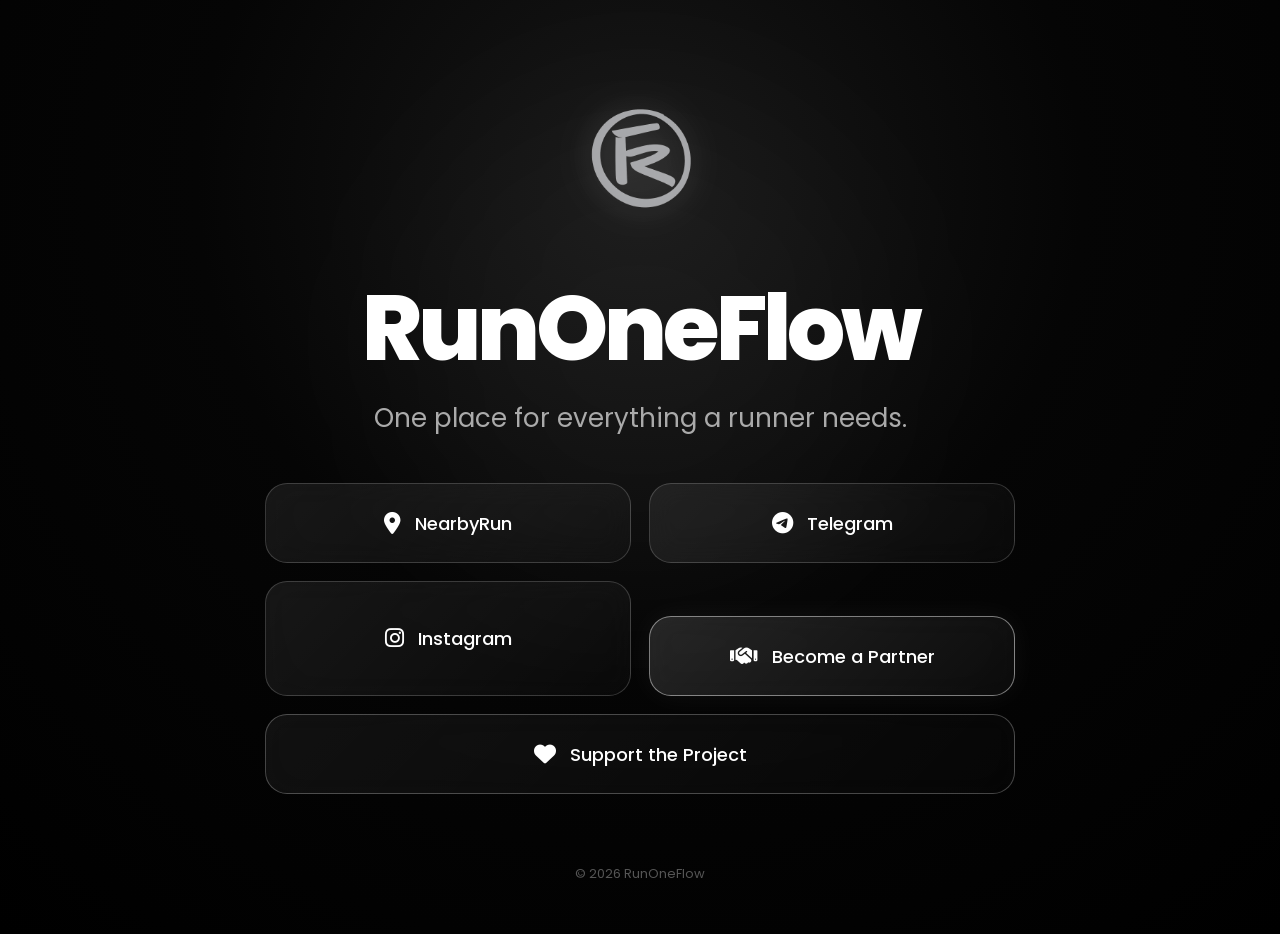
==== index.html @ bae45780 "Update index.html premium home" ====
<!DOCTYPE html>
<html lang="en">

<head>
<meta charset="UTF-8">

<meta name="viewport"
content="width=device-width, initial-scale=1.0">

<title>RunOneFlow</title>

<link rel="preconnect"
href="https://fonts.googleapis.com">

<link rel="preconnect"
href="https://fonts.gstatic.com"
crossorigin>

<link href="https://fonts.googleapis.com/css2?family=Poppins:wght@300;400;500;600;700;800&display=swap"
rel="stylesheet">

<link rel="stylesheet"
href="https://cdnjs.cloudflare.com/ajax/libs/font-awesome/6.5.2/css/all.min.css">

<style>

* {
    margin: 0;
    padding: 0;
    box-sizing: border-box;
}

body {
    min-height: 100vh;
    background:
        radial-gradient(circle at 50% 20%, #171717 0%, #050505 45%, #000 100%);
    color: white;
    font-family: 'Poppins', sans-serif;
    overflow-x: hidden;
}

/* Background glow */

body::before {
    content: "";
    position: fixed;
    width: 500px;
    height: 500px;
    background: rgba(255,255,255,0.035);
    filter: blur(100px);
    border-radius: 50%;
    top: 10%;
    left: 50%;
    transform: translateX(-50%);
    pointer-events: none;
}

/* Main */

.hero {
    min-height: 100vh;
    max-width: 1000px;
    margin: auto;
    padding: 70px 20px 50px;
    text-align: center;
    position: relative;
}

/* Logo */

.logo {
    width: 180px;
    max-width: 45vw;
    margin-bottom: 25px;

    opacity: 0;
    animation: logoAppear 1.2s ease forwards;

    filter:
        drop-shadow(0 0 15px rgba(255,255,255,0.15))
        drop-shadow(0 0 40px rgba(255,255,255,0.08));
}

@keyframes logoAppear {

    0% {
        opacity: 0;
        transform: scale(.7);
    }

    100% {
        opacity: 1;
        transform: scale(1);
    }
}

/* Brand */

h1 {
    font-size: clamp(48px, 9vw, 92px);
    font-weight: 800;
    letter-spacing: -4px;
    line-height: 1;

    animation: titleAppear 1s ease .3s both;
}

@keyframes titleAppear {

    from {
        opacity: 0;
        transform: translateY(25px);
    }

    to {
        opacity: 1;
        transform: translateY(0);
    }
}

/* Subtitle */

.subtitle {
    margin: 25px auto 45px;
    max-width: 650px;

    font-size: clamp(18px, 3vw, 26px);
    line-height: 1.5;

    color: #aaa;

    animation: fadeUp 1s ease .6s both;
}

@keyframes fadeUp {

    from {
        opacity: 0;
        transform: translateY(20px);
    }

    to {
        opacity: 1;
        transform: translateY(0);
    }
}

/* Navigation */

.links {
    display: grid;
    grid-template-columns: repeat(2, 1fr);
    gap: 18px;

    max-width: 750px;
    margin: auto;
}

.card {
    position: relative;

    display: flex;
    align-items: center;
    justify-content: center;
    gap: 14px;

    min-height: 80px;

    border: 1px solid rgba(255,255,255,.18);
    border-radius: 22px;

    background:
        linear-gradient(
            135deg,
            rgba(255,255,255,.08),
            rgba(255,255,255,.025)
        );

    color: white;
    text-decoration: none;

    font-size: 18px;
    font-weight: 500;

    backdrop-filter: blur(15px);

    transition:
        transform .35s ease,
        border-color .35s ease,
        box-shadow .35s ease,
        background .35s ease;

    overflow: hidden;
}

.card::before {
    content: "";

    position: absolute;
    inset: 0;

    background:
        linear-gradient(
            120deg,
            transparent,
            rgba(255,255,255,.12),
            transparent
        );

    transform: translateX(-100%);
    transition: transform .7s ease;
}

.card:hover::before {
    transform: translateX(100%);
}

.card:hover {

    transform: translateY(-6px) scale(1.02);

    border-color: rgba(255,255,255,.55);

    box-shadow:
        0 15px 40px rgba(0,0,0,.5),
        0 0 25px rgba(255,255,255,.08);

    background:
        linear-gradient(
            135deg,
            rgba(255,255,255,.12),
            rgba(255,255,255,.04)
        );
}

.card:active {
    transform: scale(.97);
}

.icon {
    font-size: 22px;
}

/* Partner */

.partner {
    margin-top: 35px;

    border: 1px solid rgba(255,255,255,.45);

    background:
        linear-gradient(
            135deg,
            rgba(255,255,255,.13),
            rgba(255,255,255,.035)
        );

    box-shadow:
        0 0 30px rgba(255,255,255,.05);
}

.partner:hover {

    box-shadow:
        0 0 35px rgba(255,255,255,.15),
        0 15px 50px rgba(0,0,0,.6);
}

/* Donation */

.donate {
    margin-top: 18px;

    border-color: rgba(255,255,255,.25);

    background:
        linear-gradient(
            135deg,
            rgba(255,255,255,.06),
            rgba(255,255,255,.015)
        );
}

.donate:hover {
    border-color: rgba(255,255,255,.6);
}

/* Footer */

.footer {
    margin-top: 70px;

    color: #555;
    font-size: 13px;
}

/* Mobile */

@media (max-width: 650px) {

    .hero {
        padding-top: 50px;
    }

    .logo {
        width: 150px;
    }

    h1 {
        letter-spacing: -2px;
    }

    .links {
        grid-template-columns: 1fr;
    }

    .card {
        min-height: 72px;
        font-size: 17px;
    }
}

/* Entry animation */

.card {
    opacity: 0;
    animation: cardAppear .8s ease forwards;
}

.card:nth-child(1) {
    animation-delay: .8s;
}

.card:nth-child(2) {
    animation-delay: .95s;
}

.card:nth-child(3) {
    animation-delay: 1.1s;
}

.card:nth-child(4) {
    animation-delay: 1.25s;
}

.card:nth-child(5) {
    animation-delay: 1.4s;
}

.card:nth-child(6) {
    animation-delay: 1.55s;
}

@keyframes cardAppear {

    from {
        opacity: 0;
        transform: translateY(25px);
    }

    to {
        opacity: 1;
        transform: translateY(0);
    }
}

</style>

</head>


<body>

<main class="hero">

    <!-- LOGO -->
    <img
        src="logo.PNG"
        alt="RunOneFlow"
        class="logo"
    >

    <!-- BRAND -->
    <h1>RunOneFlow</h1>

    <p class="subtitle">
        One place for everything a runner needs.
    </p>


    <!-- LINKS -->

    <div class="links">

        <a
            href="https://nearbyrun.com"
            target="_blank"
            class="card"
        >
            <span class="icon">
                <i class="fa-solid fa-location-dot"></i>
            </span>

            <span>NearbyRun</span>
        </a>


        <a
            href="https://t.me/+1BHULZ9deIdlNTY6"
            target="_blank"
            class="card"
        >
            <span class="icon">
                <i class="fa-brands fa-telegram"></i>
            </span>

            <span>Telegram</span>
        </a>


        <a
            href="#"
            class="card"
        >
            <span class="icon">
                <i class="fa-brands fa-instagram"></i>
            </span>

            <span>Instagram</span>
        </a>


        <a
            href="#"
            class="card partner"
        >
            <span class="icon">
                <i class="fa-solid fa-handshake"></i>
            </span>

            <span>Become a Partner</span>
        </a>

    </div>


    <!-- SUPPORT -->

    <a
        href="https://send.monobank.ua/jar/A413TS2pY2"
        target="_blank"
        class="card donate"
        style="max-width:750px; margin-left:auto; margin-right:auto;"
    >

        <span class="icon">
            <i class="fa-solid fa-heart"></i>
        </span>

        <span>Support the Project</span>

    </a>


    <div class="footer">

        © 2026 RunOneFlow

    </div>

</main>

</body>

</html>
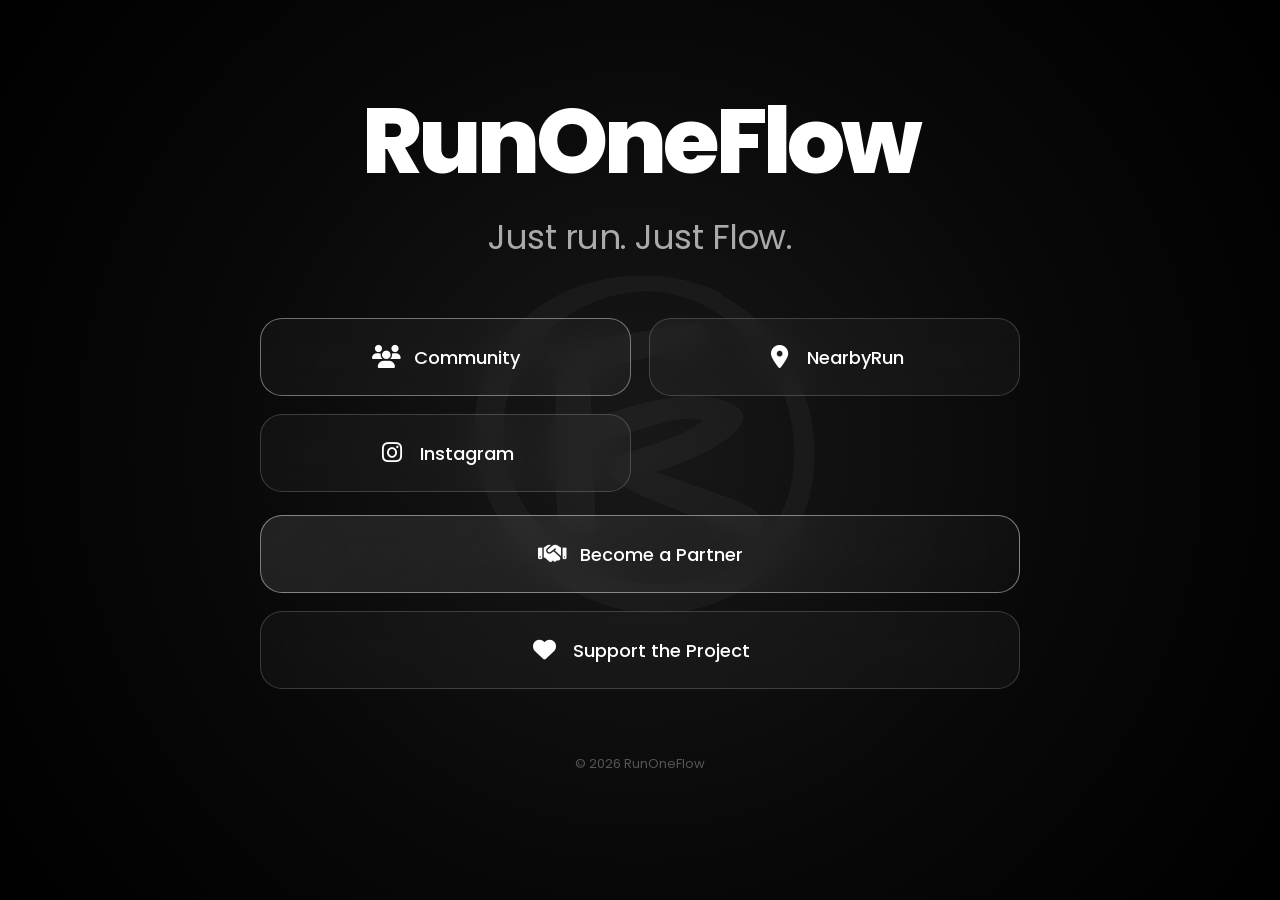
==== commit c6394a7d: "Redesing ROF home index.html" ====
--- a/index.html
+++ b/index.html
@@ -2,6 +2,7 @@
 <html lang="en">
 
 <head>
+
 <meta charset="UTF-8">
 
 <meta name="viewport"
@@ -31,337 +32,409 @@
 }
 
 body {
+
     min-height: 100vh;
+
     background:
-        radial-gradient(circle at 50% 20%, #171717 0%, #050505 45%, #000 100%);
+    radial-gradient(
+        circle at center,
+        #181818 0%,
+        #080808 55%,
+        #000 100%
+    );
+
     color: white;
+
     font-family: 'Poppins', sans-serif;
+
     overflow-x: hidden;
 }
 
-/* Background glow */
-
-body::before {
+
+/* MAIN */
+
+.hero {
+
+    min-height: 100vh;
+
+    max-width: 900px;
+
+    margin: auto;
+
+    padding: 55px 22px 60px;
+
+    text-align: center;
+
+    position: relative;
+
+    overflow: hidden;
+}
+
+
+/* BIG LOGO BEHIND */
+
+.background-logo {
+
+    position: absolute;
+
+    width: 620px;
+
+    max-width: 120vw;
+
+    left: 50%;
+
+    top: 50%;
+
+    transform: translate(-50%, -50%);
+
+    opacity: 0.055;
+
+    filter: blur(.2px);
+
+    pointer-events: none;
+
+    z-index: 0;
+}
+
+
+/* CONTENT */
+
+.content {
+
+    position: relative;
+
+    z-index: 2;
+}
+
+
+/* BRAND */
+
+h1 {
+
+    font-size: clamp(
+        52px,
+        9vw,
+        92px
+    );
+
+    font-weight: 800;
+
+    letter-spacing: -4px;
+
+    line-height: 1;
+
+    margin-top: 40px;
+
+    animation:
+    titleIn 1s ease forwards;
+}
+
+
+@keyframes titleIn {
+
+    from {
+
+        opacity: 0;
+
+        transform:
+        translateY(25px);
+
+    }
+
+    to {
+
+        opacity: 1;
+
+        transform:
+        translateY(0);
+
+    }
+}
+
+
+/* TAGLINE */
+
+.subtitle {
+
+    margin-top: 25px;
+
+    margin-bottom: 55px;
+
+    font-size: clamp(
+        22px,
+        4vw,
+        34px
+    );
+
+    font-weight: 400;
+
+    color: #aaa;
+
+    letter-spacing: -.5px;
+
+    animation:
+    fadeIn 1s ease .3s both;
+}
+
+
+@keyframes fadeIn {
+
+    from {
+
+        opacity: 0;
+
+    }
+
+    to {
+
+        opacity: 1;
+
+    }
+}
+
+
+/* LINKS */
+
+.links {
+
+    display: grid;
+
+    grid-template-columns:
+    repeat(2, 1fr);
+
+    gap: 18px;
+
+    max-width: 760px;
+
+    margin: auto;
+}
+
+
+/* BUTTON */
+
+.card {
+
+    min-height: 78px;
+
+    display: flex;
+
+    align-items: center;
+
+    justify-content: center;
+
+    gap: 14px;
+
+    padding: 18px 25px;
+
+    border-radius: 22px;
+
+    border: 1px solid
+    rgba(255,255,255,.18);
+
+    background:
+    rgba(255,255,255,.035);
+
+    backdrop-filter:
+    blur(15px);
+
+    color: white;
+
+    text-decoration: none;
+
+    font-size: 18px;
+
+    font-weight: 500;
+
+    transition:
+    all .35s ease;
+
+    position: relative;
+
+    overflow: hidden;
+}
+
+
+/* LIGHT EFFECT */
+
+.card::before {
+
     content: "";
-    position: fixed;
-    width: 500px;
-    height: 500px;
-    background: rgba(255,255,255,0.035);
-    filter: blur(100px);
-    border-radius: 50%;
-    top: 10%;
-    left: 50%;
-    transform: translateX(-50%);
-    pointer-events: none;
-}
-
-/* Main */
-
-.hero {
-    min-height: 100vh;
-    max-width: 1000px;
-    margin: auto;
-    padding: 70px 20px 50px;
-    text-align: center;
-    position: relative;
-}
-
-/* Logo */
-
-.logo {
-    width: 180px;
-    max-width: 45vw;
-    margin-bottom: 25px;
-
-    opacity: 0;
-    animation: logoAppear 1.2s ease forwards;
-
-    filter:
-        drop-shadow(0 0 15px rgba(255,255,255,0.15))
-        drop-shadow(0 0 40px rgba(255,255,255,0.08));
-}
-
-@keyframes logoAppear {
-
-    0% {
-        opacity: 0;
-        transform: scale(.7);
-    }
-
-    100% {
-        opacity: 1;
-        transform: scale(1);
-    }
-}
-
-/* Brand */
-
-h1 {
-    font-size: clamp(48px, 9vw, 92px);
-    font-weight: 800;
-    letter-spacing: -4px;
-    line-height: 1;
-
-    animation: titleAppear 1s ease .3s both;
-}
-
-@keyframes titleAppear {
-
-    from {
-        opacity: 0;
-        transform: translateY(25px);
-    }
-
-    to {
-        opacity: 1;
-        transform: translateY(0);
-    }
-}
-
-/* Subtitle */
-
-.subtitle {
-    margin: 25px auto 45px;
-    max-width: 650px;
-
-    font-size: clamp(18px, 3vw, 26px);
-    line-height: 1.5;
-
-    color: #aaa;
-
-    animation: fadeUp 1s ease .6s both;
-}
-
-@keyframes fadeUp {
-
-    from {
-        opacity: 0;
-        transform: translateY(20px);
-    }
-
-    to {
-        opacity: 1;
-        transform: translateY(0);
-    }
-}
-
-/* Navigation */
-
-.links {
-    display: grid;
-    grid-template-columns: repeat(2, 1fr);
-    gap: 18px;
-
-    max-width: 750px;
-    margin: auto;
-}
-
-.card {
-    position: relative;
-
-    display: flex;
-    align-items: center;
-    justify-content: center;
-    gap: 14px;
-
-    min-height: 80px;
-
-    border: 1px solid rgba(255,255,255,.18);
-    border-radius: 22px;
+
+    position: absolute;
+
+    top: 0;
+
+    left: -120%;
+
+    width: 100%;
+
+    height: 100%;
 
     background:
-        linear-gradient(
-            135deg,
-            rgba(255,255,255,.08),
-            rgba(255,255,255,.025)
-        );
-
-    color: white;
-    text-decoration: none;
-
-    font-size: 18px;
-    font-weight: 500;
-
-    backdrop-filter: blur(15px);
+    linear-gradient(
+        90deg,
+        transparent,
+        rgba(255,255,255,.12),
+        transparent
+    );
 
     transition:
-        transform .35s ease,
-        border-color .35s ease,
-        box-shadow .35s ease,
-        background .35s ease;
-
-    overflow: hidden;
-}
-
-.card::before {
-    content: "";
-
-    position: absolute;
-    inset: 0;
+    left .7s ease;
+}
+
+
+.card:hover::before {
+
+    left: 120%;
+}
+
+
+.card:hover {
+
+    transform:
+    translateY(-5px);
+
+    border-color:
+    rgba(255,255,255,.5);
+
+    box-shadow:
+    0 15px 40px
+    rgba(0,0,0,.5);
+}
+
+
+.card:active {
+
+    transform:
+    scale(.97);
+}
+
+
+/* ICON */
+
+.icon {
+
+    font-size: 23px;
+
+    width: 28px;
+}
+
+
+/* COMMUNITY */
+
+.community {
+
+    border-color:
+    rgba(255,255,255,.4);
+}
+
+
+/* PARTNER */
+
+.partner {
+
+    grid-column:
+    span 2;
 
     background:
-        linear-gradient(
-            120deg,
-            transparent,
-            rgba(255,255,255,.12),
-            transparent
-        );
-
-    transform: translateX(-100%);
-    transition: transform .7s ease;
-}
-
-.card:hover::before {
-    transform: translateX(100%);
-}
-
-.card:hover {
-
-    transform: translateY(-6px) scale(1.02);
-
-    border-color: rgba(255,255,255,.55);
-
-    box-shadow:
-        0 15px 40px rgba(0,0,0,.5),
-        0 0 25px rgba(255,255,255,.08);
-
-    background:
-        linear-gradient(
-            135deg,
-            rgba(255,255,255,.12),
-            rgba(255,255,255,.04)
-        );
-}
-
-.card:active {
-    transform: scale(.97);
-}
-
-.icon {
-    font-size: 22px;
-}
-
-/* Partner */
-
-.partner {
-    margin-top: 35px;
-
-    border: 1px solid rgba(255,255,255,.45);
-
-    background:
-        linear-gradient(
-            135deg,
-            rgba(255,255,255,.13),
-            rgba(255,255,255,.035)
-        );
-
-    box-shadow:
-        0 0 30px rgba(255,255,255,.05);
-}
-
-.partner:hover {
-
-    box-shadow:
-        0 0 35px rgba(255,255,255,.15),
-        0 15px 50px rgba(0,0,0,.6);
-}
-
-/* Donation */
+    linear-gradient(
+        135deg,
+        rgba(255,255,255,.10),
+        rgba(255,255,255,.025)
+    );
+
+    border-color:
+    rgba(255,255,255,.45);
+
+    margin-top: 5px;
+}
+
+
+/* DONATION */
 
 .donate {
-    margin-top: 18px;
-
-    border-color: rgba(255,255,255,.25);
-
-    background:
-        linear-gradient(
-            135deg,
-            rgba(255,255,255,.06),
-            rgba(255,255,255,.015)
-        );
-}
-
-.donate:hover {
-    border-color: rgba(255,255,255,.6);
-}
-
-/* Footer */
+
+    max-width: 760px;
+
+    margin:
+    18px auto 0;
+
+    border-color:
+    rgba(255,255,255,.18);
+}
+
+
+/* FOOTER */
 
 .footer {
-    margin-top: 70px;
+
+    margin-top: 65px;
 
     color: #555;
+
     font-size: 13px;
 }
 
-/* Mobile */
+
+/* MOBILE */
 
 @media (max-width: 650px) {
 
     .hero {
-        padding-top: 50px;
-    }
-
-    .logo {
-        width: 150px;
+
+        padding-top: 45px;
+
+    }
+
+    .background-logo {
+
+        width: 520px;
+
+        top: 48%;
+
     }
 
     h1 {
-        letter-spacing: -2px;
+
+        font-size: 55px;
+
+        letter-spacing: -3px;
+
+        margin-top: 30px;
+
+    }
+
+    .subtitle {
+
+        font-size: 25px;
+
+        margin-top: 22px;
+
+        margin-bottom: 45px;
+
     }
 
     .links {
+
         grid-template-columns: 1fr;
+
+        gap: 15px;
+
+    }
+
+    .partner {
+
+        grid-column:
+        span 1;
+
     }
 
     .card {
+
         min-height: 72px;
-        font-size: 17px;
-    }
-}
-
-/* Entry animation */
-
-.card {
-    opacity: 0;
-    animation: cardAppear .8s ease forwards;
-}
-
-.card:nth-child(1) {
-    animation-delay: .8s;
-}
-
-.card:nth-child(2) {
-    animation-delay: .95s;
-}
-
-.card:nth-child(3) {
-    animation-delay: 1.1s;
-}
-
-.card:nth-child(4) {
-    animation-delay: 1.25s;
-}
-
-.card:nth-child(5) {
-    animation-delay: 1.4s;
-}
-
-.card:nth-child(6) {
-    animation-delay: 1.55s;
-}
-
-@keyframes cardAppear {
-
-    from {
-        opacity: 0;
-        transform: translateY(25px);
-    }
-
-    to {
-        opacity: 1;
-        transform: translateY(0);
-    }
+
+    }
+
 }
 
 </style>
@@ -371,105 +444,151 @@
 
 <body>
 
+
 <main class="hero">
 
-    <!-- LOGO -->
-    <img
-        src="logo.PNG"
-        alt="RunOneFlow"
-        class="logo"
-    >
-
-    <!-- BRAND -->
-    <h1>RunOneFlow</h1>
-
-    <p class="subtitle">
-        One place for everything a runner needs.
-    </p>
-
-
-    <!-- LINKS -->
-
-    <div class="links">
-
-        <a
-            href="https://nearbyrun.com"
-            target="_blank"
-            class="card"
-        >
-            <span class="icon">
-                <i class="fa-solid fa-location-dot"></i>
-            </span>
-
-            <span>NearbyRun</span>
-        </a>
-
-
-        <a
-            href="https://t.me/+1BHULZ9deIdlNTY6"
-            target="_blank"
-            class="card"
-        >
-            <span class="icon">
-                <i class="fa-brands fa-telegram"></i>
-            </span>
-
-            <span>Telegram</span>
-        </a>
-
-
-        <a
-            href="#"
-            class="card"
-        >
-            <span class="icon">
-                <i class="fa-brands fa-instagram"></i>
-            </span>
-
-            <span>Instagram</span>
-        </a>
-
-
-        <a
-            href="#"
-            class="card partner"
-        >
-            <span class="icon">
-                <i class="fa-solid fa-handshake"></i>
-            </span>
-
-            <span>Become a Partner</span>
-        </a>
-
-    </div>
-
-
-    <!-- SUPPORT -->
-
-    <a
-        href="https://send.monobank.ua/jar/A413TS2pY2"
-        target="_blank"
-        class="card donate"
-        style="max-width:750px; margin-left:auto; margin-right:auto;"
-    >
-
-        <span class="icon">
-            <i class="fa-solid fa-heart"></i>
-        </span>
-
-        <span>Support the Project</span>
-
-    </a>
-
-
-    <div class="footer">
-
-        © 2026 RunOneFlow
-
-    </div>
+
+<!-- LARGE LOGO BEHIND EVERYTHING -->
+
+<img
+    src="logo.PNG"
+    alt=""
+    class="background-logo"
+>
+
+
+<div class="content">
+
+
+<!-- BRAND -->
+
+<h1>
+    RunOneFlow
+</h1>
+
+
+<!-- NEW TAGLINE -->
+
+<div class="subtitle">
+
+    Just run. Just Flow.
+
+</div>
+
+
+<!-- LINKS -->
+
+<div class="links">
+
+
+<!-- COMMUNITY -->
+
+<a
+    href="https://t.me/+1BHULZ9deIdlNTY6"
+    target="_blank"
+    class="card community"
+>
+
+    <span class="icon">
+        <i class="fa-solid fa-users"></i>
+    </span>
+
+    <span>
+        Community
+    </span>
+
+</a>
+
+
+<!-- NEARBYRUN -->
+
+<a
+    href="https://nearbyrun.com"
+    target="_blank"
+    class="card"
+>
+
+    <span class="icon">
+        <i class="fa-solid fa-location-dot"></i>
+    </span>
+
+    <span>
+        NearbyRun
+    </span>
+
+</a>
+
+
+<!-- INSTAGRAM -->
+
+<a
+    href="#"
+    class="card"
+>
+
+    <span class="icon">
+        <i class="fa-brands fa-instagram"></i>
+    </span>
+
+    <span>
+        Instagram
+    </span>
+
+</a>
+
+
+<!-- PARTNER -->
+
+<a
+    href="partners.html"
+    class="card partner"
+>
+
+    <span class="icon">
+        <i class="fa-solid fa-handshake"></i>
+    </span>
+
+    <span>
+        Become a Partner
+    </span>
+
+</a>
+
+
+</div>
+
+
+<!-- DONATE -->
+
+<a
+    href="https://send.monobank.ua/jar/A413TS2pY2"
+    target="_blank"
+    class="card donate"
+>
+
+    <span class="icon">
+        <i class="fa-solid fa-heart"></i>
+    </span>
+
+    <span>
+        Support the Project
+    </span>
+
+</a>
+
+
+<div class="footer">
+
+    © 2026 RunOneFlow
+
+</div>
+
+
+</div>
 
 </main>
 
+
 </body>
 
 </html>
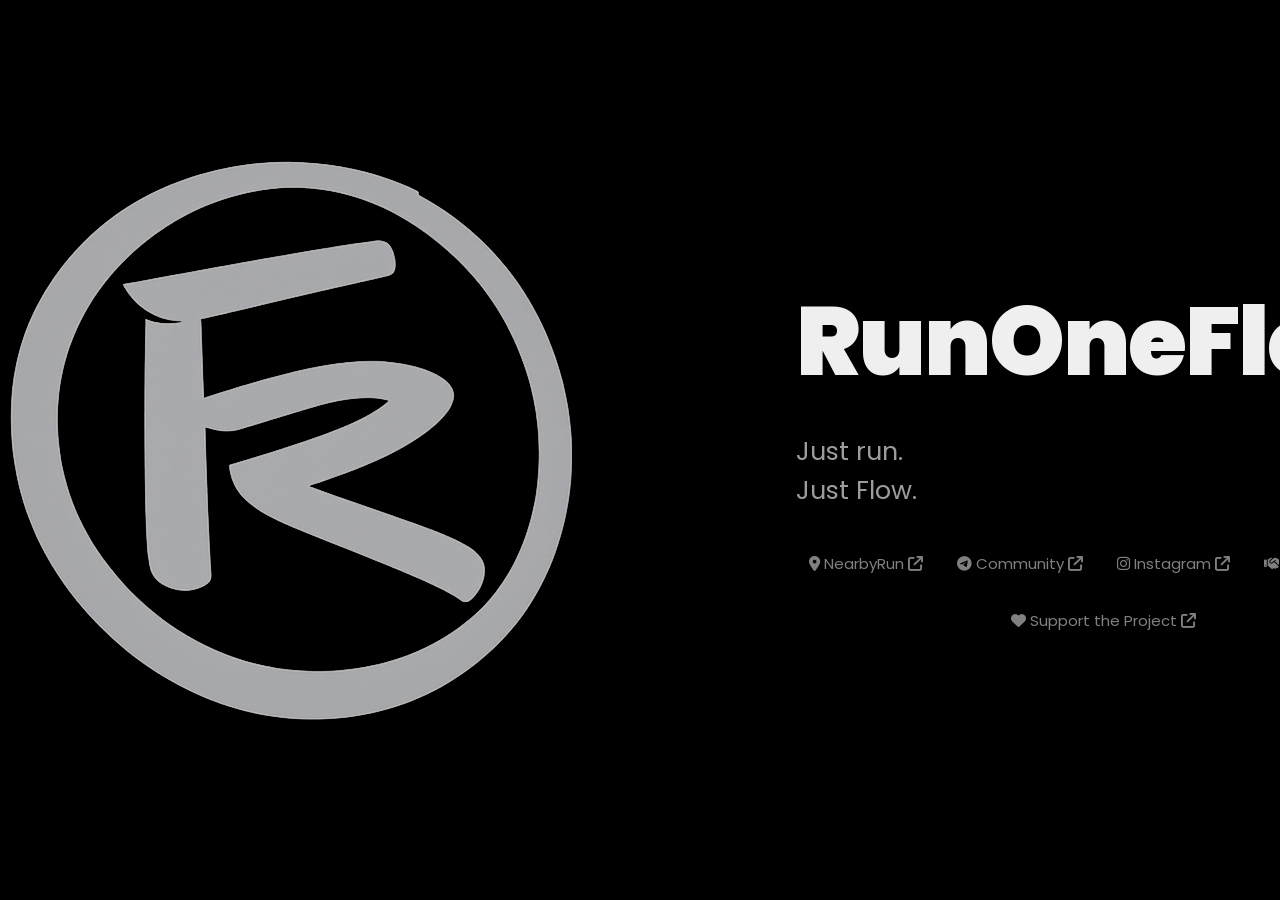
==== commit 58ebbed3: "Update index.html" ====
--- a/index.html
+++ b/index.html
@@ -2,592 +2,144 @@
 <html lang="en">
 
 <head>
+  <meta charset="UTF-8">
 
-<meta charset="UTF-8">
+  <meta name="viewport"
+        content="width=device-width, initial-scale=1.0">
 
-<meta name="viewport"
-content="width=device-width, initial-scale=1.0">
+  <title>RunOneFlow</title>
 
-<title>RunOneFlow</title>
+  <link rel="stylesheet" href="style.css">
 
-<link rel="preconnect"
-href="https://fonts.googleapis.com">
+  <!-- Google Font -->
+  <link rel="preconnect" href="https://fonts.googleapis.com">
+  <link rel="preconnect" href="https://fonts.gstatic.com" crossorigin>
 
-<link rel="preconnect"
-href="https://fonts.gstatic.com"
-crossorigin>
+  <link href="https://fonts.googleapis.com/css2?family=Poppins:wght@300;400;500;600;700;800&display=swap"
+        rel="stylesheet">
 
-<link href="https://fonts.googleapis.com/css2?family=Poppins:wght@300;400;500;600;700;800&display=swap"
-rel="stylesheet">
-
-<link rel="stylesheet"
-href="https://cdnjs.cloudflare.com/ajax/libs/font-awesome/6.5.2/css/all.min.css">
-
-<style>
-
-* {
-    margin: 0;
-    padding: 0;
-    box-sizing: border-box;
-}
-
-body {
-
-    min-height: 100vh;
-
-    background:
-    radial-gradient(
-        circle at center,
-        #181818 0%,
-        #080808 55%,
-        #000 100%
-    );
-
-    color: white;
-
-    font-family: 'Poppins', sans-serif;
-
-    overflow-x: hidden;
-}
-
-
-/* MAIN */
-
-.hero {
-
-    min-height: 100vh;
-
-    max-width: 900px;
-
-    margin: auto;
-
-    padding: 55px 22px 60px;
-
-    text-align: center;
-
-    position: relative;
-
-    overflow: hidden;
-}
-
-
-/* BIG LOGO BEHIND */
-
-.background-logo {
-
-    position: absolute;
-
-    width: 620px;
-
-    max-width: 120vw;
-
-    left: 50%;
-
-    top: 50%;
-
-    transform: translate(-50%, -50%);
-
-    opacity: 0.055;
-
-    filter: blur(.2px);
-
-    pointer-events: none;
-
-    z-index: 0;
-}
-
-
-/* CONTENT */
-
-.content {
-
-    position: relative;
-
-    z-index: 2;
-}
-
-
-/* BRAND */
-
-h1 {
-
-    font-size: clamp(
-        52px,
-        9vw,
-        92px
-    );
-
-    font-weight: 800;
-
-    letter-spacing: -4px;
-
-    line-height: 1;
-
-    margin-top: 40px;
-
-    animation:
-    titleIn 1s ease forwards;
-}
-
-
-@keyframes titleIn {
-
-    from {
-
-        opacity: 0;
-
-        transform:
-        translateY(25px);
-
-    }
-
-    to {
-
-        opacity: 1;
-
-        transform:
-        translateY(0);
-
-    }
-}
-
-
-/* TAGLINE */
-
-.subtitle {
-
-    margin-top: 25px;
-
-    margin-bottom: 55px;
-
-    font-size: clamp(
-        22px,
-        4vw,
-        34px
-    );
-
-    font-weight: 400;
-
-    color: #aaa;
-
-    letter-spacing: -.5px;
-
-    animation:
-    fadeIn 1s ease .3s both;
-}
-
-
-@keyframes fadeIn {
-
-    from {
-
-        opacity: 0;
-
-    }
-
-    to {
-
-        opacity: 1;
-
-    }
-}
-
-
-/* LINKS */
-
-.links {
-
-    display: grid;
-
-    grid-template-columns:
-    repeat(2, 1fr);
-
-    gap: 18px;
-
-    max-width: 760px;
-
-    margin: auto;
-}
-
-
-/* BUTTON */
-
-.card {
-
-    min-height: 78px;
-
-    display: flex;
-
-    align-items: center;
-
-    justify-content: center;
-
-    gap: 14px;
-
-    padding: 18px 25px;
-
-    border-radius: 22px;
-
-    border: 1px solid
-    rgba(255,255,255,.18);
-
-    background:
-    rgba(255,255,255,.035);
-
-    backdrop-filter:
-    blur(15px);
-
-    color: white;
-
-    text-decoration: none;
-
-    font-size: 18px;
-
-    font-weight: 500;
-
-    transition:
-    all .35s ease;
-
-    position: relative;
-
-    overflow: hidden;
-}
-
-
-/* LIGHT EFFECT */
-
-.card::before {
-
-    content: "";
-
-    position: absolute;
-
-    top: 0;
-
-    left: -120%;
-
-    width: 100%;
-
-    height: 100%;
-
-    background:
-    linear-gradient(
-        90deg,
-        transparent,
-        rgba(255,255,255,.12),
-        transparent
-    );
-
-    transition:
-    left .7s ease;
-}
-
-
-.card:hover::before {
-
-    left: 120%;
-}
-
-
-.card:hover {
-
-    transform:
-    translateY(-5px);
-
-    border-color:
-    rgba(255,255,255,.5);
-
-    box-shadow:
-    0 15px 40px
-    rgba(0,0,0,.5);
-}
-
-
-.card:active {
-
-    transform:
-    scale(.97);
-}
-
-
-/* ICON */
-
-.icon {
-
-    font-size: 23px;
-
-    width: 28px;
-}
-
-
-/* COMMUNITY */
-
-.community {
-
-    border-color:
-    rgba(255,255,255,.4);
-}
-
-
-/* PARTNER */
-
-.partner {
-
-    grid-column:
-    span 2;
-
-    background:
-    linear-gradient(
-        135deg,
-        rgba(255,255,255,.10),
-        rgba(255,255,255,.025)
-    );
-
-    border-color:
-    rgba(255,255,255,.45);
-
-    margin-top: 5px;
-}
-
-
-/* DONATION */
-
-.donate {
-
-    max-width: 760px;
-
-    margin:
-    18px auto 0;
-
-    border-color:
-    rgba(255,255,255,.18);
-}
-
-
-/* FOOTER */
-
-.footer {
-
-    margin-top: 65px;
-
-    color: #555;
-
-    font-size: 13px;
-}
-
-
-/* MOBILE */
-
-@media (max-width: 650px) {
-
-    .hero {
-
-        padding-top: 45px;
-
-    }
-
-    .background-logo {
-
-        width: 520px;
-
-        top: 48%;
-
-    }
-
-    h1 {
-
-        font-size: 55px;
-
-        letter-spacing: -3px;
-
-        margin-top: 30px;
-
-    }
-
-    .subtitle {
-
-        font-size: 25px;
-
-        margin-top: 22px;
-
-        margin-bottom: 45px;
-
-    }
-
-    .links {
-
-        grid-template-columns: 1fr;
-
-        gap: 15px;
-
-    }
-
-    .partner {
-
-        grid-column:
-        span 1;
-
-    }
-
-    .card {
-
-        min-height: 72px;
-
-    }
-
-}
-
-</style>
-
+  <!-- Icons -->
+  <link rel="stylesheet"
+        href="https://cdnjs.cloudflare.com/ajax/libs/font-awesome/6.5.2/css/all.min.css">
 </head>
 
 
 <body>
 
+  <main class="hero">
 
-<main class="hero">
+    <!-- Logo in background -->
+    <img src="logo.PNG"
+         class="background-logo"
+         alt="RunOneFlow logo">
 
 
-<!-- LARGE LOGO BEHIND EVERYTHING -->
+    <div class="content">
 
-<img
-    src="logo.PNG"
-    alt=""
-    class="background-logo"
->
+      <!-- Brand -->
+      <h1>RunOneFlow</h1>
+
+      <!-- Slogan -->
+      <p class="tagline">
+        Just run.<br>
+        Just Flow.
+      </p>
 
 
-<div class="content">
+      <!-- Navigation -->
+
+      <div class="links">
+
+        <a href="https://nearbyrun.com"
+           target="_blank"
+           class="link">
+
+          <span class="icon">
+            <i class="fa-solid fa-location-dot"></i>
+          </span>
+
+          <span>NearbyRun</span>
+
+          <i class="fa-solid fa-arrow-up-right-from-square arrow"></i>
+
+        </a>
 
 
-<!-- BRAND -->
+        <a href="https://t.me/+1BHULZ9deIdlNTY6"
+           target="_blank"
+           class="link">
 
-<h1>
-    RunOneFlow
-</h1>
+          <span class="icon">
+            <i class="fa-brands fa-telegram"></i>
+          </span>
+
+          <span>Community</span>
+
+          <i class="fa-solid fa-arrow-up-right-from-square arrow"></i>
+
+        </a>
 
 
-<!-- NEW TAGLINE -->
+        <a href="#"
+           class="link">
 
-<div class="subtitle">
+          <span class="icon">
+            <i class="fa-brands fa-instagram"></i>
+          </span>
 
-    Just run. Just Flow.
+          <span>Instagram</span>
 
-</div>
+          <i class="fa-solid fa-arrow-up-right-from-square arrow"></i>
+
+        </a>
 
 
-<!-- LINKS -->
+        <a href="#"
+           class="link">
 
-<div class="links">
+          <span class="icon">
+            <i class="fa-solid fa-handshake"></i>
+          </span>
+
+          <span>Be a Partner</span>
+
+          <i class="fa-solid fa-arrow-up-right-from-square arrow"></i>
+
+        </a>
 
 
-<!-- COMMUNITY -->
+        <!-- DONATE -->
 
-<a
-    href="https://t.me/+1BHULZ9deIdlNTY6"
-    target="_blank"
-    class="card community"
->
+        <a href="https://send.monobank.ua/jar/A413TS2pY2"
+           target="_blank"
+           class="link donate">
 
-    <span class="icon">
-        <i class="fa-solid fa-users"></i>
-    </span>
+          <span class="icon">
+            <i class="fa-solid fa-heart"></i>
+          </span>
 
-    <span>
-        Community
-    </span>
+          <span>Support the Project</span>
 
-</a>
+          <i class="fa-solid fa-arrow-up-right-from-square arrow"></i>
+
+        </a>
+
+      </div>
+
+    </div>
 
 
-<!-- NEARBYRUN -->
+    <!-- Bottom -->
 
-<a
-    href="https://nearbyrun.com"
-    target="_blank"
-    class="card"
->
+    <footer>
+      <span>© 2026 RunOneFlow</span>
+      <span>Run. Flow. Connect.</span>
+    </footer>
 
-    <span class="icon">
-        <i class="fa-solid fa-location-dot"></i>
-    </span>
-
-    <span>
-        NearbyRun
-    </span>
-
-</a>
+  </main>
 
 
-<!-- INSTAGRAM -->
-
-<a
-    href="#"
-    class="card"
->
-
-    <span class="icon">
-        <i class="fa-brands fa-instagram"></i>
-    </span>
-
-    <span>
-        Instagram
-    </span>
-
-</a>
-
-
-<!-- PARTNER -->
-
-<a
-    href="partners.html"
-    class="card partner"
->
-
-    <span class="icon">
-        <i class="fa-solid fa-handshake"></i>
-    </span>
-
-    <span>
-        Become a Partner
-    </span>
-
-</a>
-
-
-</div>
-
-
-<!-- DONATE -->
-
-<a
-    href="https://send.monobank.ua/jar/A413TS2pY2"
-    target="_blank"
-    class="card donate"
->
-
-    <span class="icon">
-        <i class="fa-solid fa-heart"></i>
-    </span>
-
-    <span>
-        Support the Project
-    </span>
-
-</a>
-
-
-<div class="footer">
-
-    © 2026 RunOneFlow
-
-</div>
-
-
-</div>
-
-</main>
-
+  <script src="script.js"></script>
 
 </body>
 
--- a/style.css
+++ b/style.css
@@ -0,0 +1,169 @@
+*{
+margin:0;
+padding:0;
+box-sizing:border-box;
+}
+
+html,
+body{
+
+width:100%;
+height:100%;
+
+background:#000;
+
+overflow:hidden;
+
+font-family:Poppins,sans-serif;
+
+}
+
+.hero{
+
+position:relative;
+
+width:100%;
+
+height:100%;
+
+display:flex;
+
+justify-content:center;
+
+align-items:center;
+
+overflow:hidden;
+
+}
+
+.logo{
+
+position:absolute;
+
+width:280vmin;
+
+max-width:none;
+
+height:auto;
+
+top:50%;
+
+left:50%;
+
+transform:translate(-50%,-50%) scaleX(1.15);
+
+opacity:0.19;
+
+user-select:none;
+
+pointer-events:none;
+
+}
+
+.overlay{
+
+position:relative;
+
+z-index:10;
+
+display:flex;
+
+flex-direction:column;
+
+align-items:center;
+
+text-align:center;
+
+}
+
+h1{
+
+font-size:clamp(54px,8vw,96px);
+
+font-weight:900;
+
+color:#efefef;
+
+letter-spacing:-2px;
+
+margin-bottom:18px;
+
+}
+
+p{
+
+font-size:clamp(18px,2vw,26px);
+
+color:#9c9c9c;
+
+margin-bottom:42px;
+
+}
+
+.links{
+
+display:flex;
+
+gap:34px;
+
+flex-wrap:wrap;
+
+justify-content:center;
+
+}
+
+.links a{
+
+color:#808080;
+
+text-decoration:none;
+
+font-size:15px;
+
+transition:.3s;
+
+}
+
+.links a:hover{
+
+color:white;
+
+}
+
+@media(max-width:700px){
+
+.logo{
+
+width:125vmin;
+
+opacity:.10;
+
+}
+
+h1{
+
+font-size:58px;
+
+}
+
+p{
+
+font-size:18px;
+
+padding:0 20px;
+
+}
+
+.links{
+
+gap:18px;
+
+}
+
+.links a{
+
+font-size:14px;
+
+}
+
+}
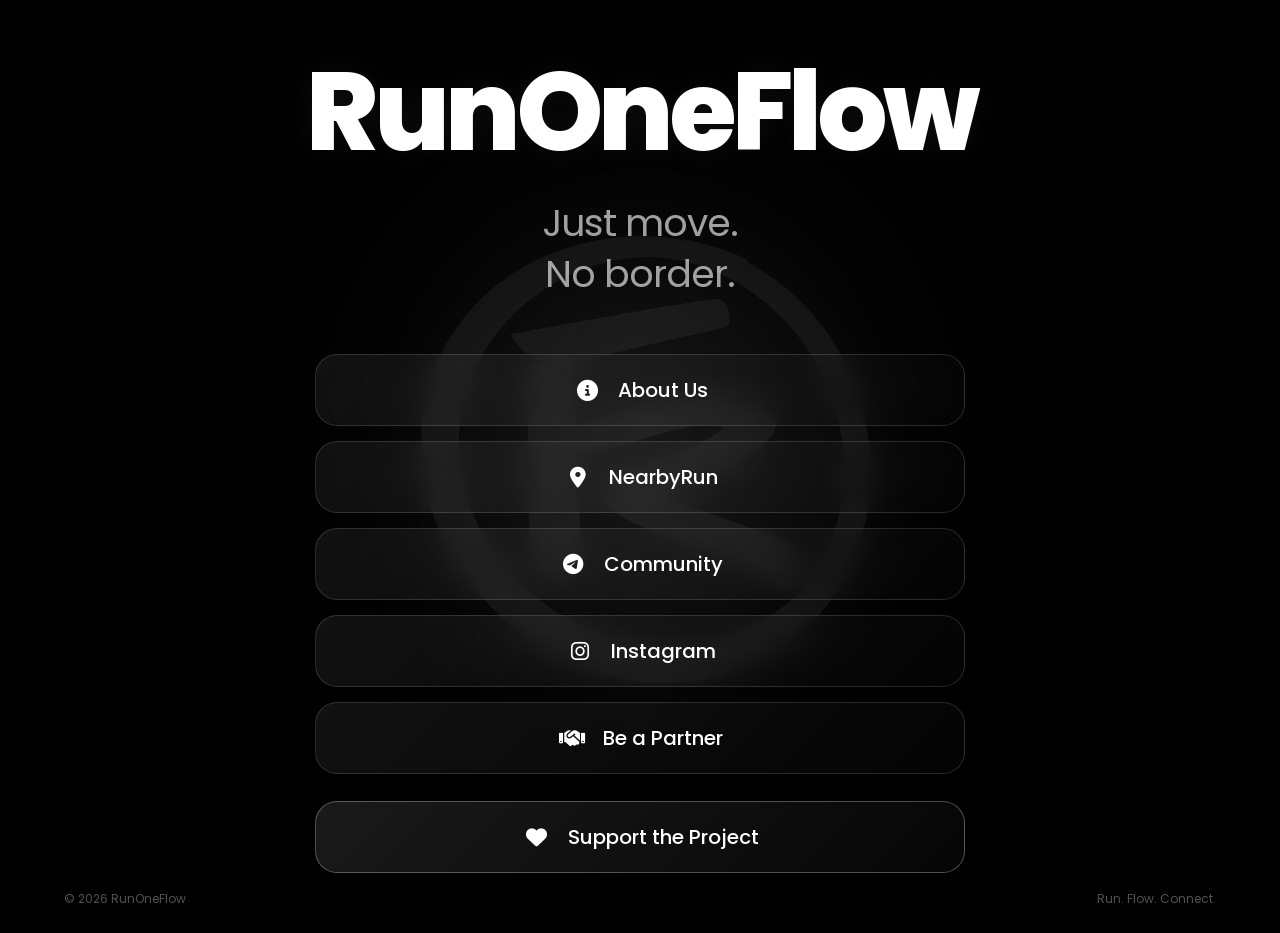
==== commit dbb9c6d0: "Update index.html" ====
--- a/index.html
+++ b/index.html
@@ -41,8 +41,8 @@
 
       <!-- Slogan -->
       <p class="tagline">
-        Just run.<br>
-        Just Flow.
+        Just move.<br>
+        No border.
       </p>
 
 
@@ -50,6 +50,19 @@
 
       <div class="links">
 
+      <a href="about.html" class="link">
+
+      <span class="icon">
+      <i class="fa-solid fa-circle-info"></i>
+      </span>
+
+      <span>About Us</span>
+
+          <i class="fa-solid fa-arrow-up-right-from-square arrow"></i>
+
+       </a>
+      
+      
         <a href="https://nearbyrun.com"
            target="_blank"
            class="link">
--- a/style.css
+++ b/style.css
@@ -1,169 +1,532 @@
-*{
-margin:0;
-padding:0;
-box-sizing:border-box;
+/* =========================================
+   RunOneFlow — Premium Style
+   ========================================= */
+
+* {
+  margin: 0;
+  padding: 0;
+  box-sizing: border-box;
 }
 
 html,
-body{
-
-width:100%;
-height:100%;
-
-background:#000;
-
-overflow:hidden;
-
-font-family:Poppins,sans-serif;
-
-}
-
-.hero{
-
-position:relative;
-
-width:100%;
-
-height:100%;
-
-display:flex;
-
-justify-content:center;
-
-align-items:center;
-
-overflow:hidden;
-
-}
-
-.logo{
-
-position:absolute;
-
-width:280vmin;
-
-max-width:none;
-
-height:auto;
-
-top:50%;
-
-left:50%;
-
-transform:translate(-50%,-50%) scaleX(1.15);
-
-opacity:0.19;
-
-user-select:none;
-
-pointer-events:none;
-
-}
-
-.overlay{
-
-position:relative;
-
-z-index:10;
-
-display:flex;
-
-flex-direction:column;
-
-align-items:center;
-
-text-align:center;
-
-}
-
-h1{
-
-font-size:clamp(54px,8vw,96px);
-
-font-weight:900;
-
-color:#efefef;
-
-letter-spacing:-2px;
-
-margin-bottom:18px;
-
-}
-
-p{
-
-font-size:clamp(18px,2vw,26px);
-
-color:#9c9c9c;
-
-margin-bottom:42px;
-
-}
-
-.links{
-
-display:flex;
-
-gap:34px;
-
-flex-wrap:wrap;
-
-justify-content:center;
-
-}
-
-.links a{
-
-color:#808080;
-
-text-decoration:none;
-
-font-size:15px;
-
-transition:.3s;
-
-}
-
-.links a:hover{
-
-color:white;
-
-}
-
-@media(max-width:700px){
-
-.logo{
-
-width:125vmin;
-
-opacity:.10;
-
-}
-
-h1{
-
-font-size:58px;
-
-}
-
-p{
-
-font-size:18px;
-
-padding:0 20px;
-
-}
-
-.links{
-
-gap:18px;
-
-}
-
-.links a{
-
-font-size:14px;
-
-}
-
+body {
+  width: 100%;
+  min-height: 100%;
+}
+
+body {
+  font-family: "Poppins", sans-serif;
+  background: #000;
+  color: #fff;
+  overflow-x: hidden;
+}
+
+
+/* =========================================
+   HERO
+   ========================================= */
+
+.hero {
+  position: relative;
+  min-height: 100vh;
+  width: 100%;
+
+  display: flex;
+  align-items: center;
+  justify-content: center;
+
+  overflow: hidden;
+
+  background:
+    radial-gradient(
+      circle at 50% 45%,
+      rgba(255,255,255,0.045),
+      transparent 45%
+    ),
+    #000;
+}
+
+
+/* =========================================
+   BACKGROUND LOGO
+   ========================================= */
+
+.background-logo {
+  position: absolute;
+
+  width: min(820px, 95vw);
+
+  left: 50%;
+  top: 50%;
+
+  transform: translate(-50%, -50%);
+
+  opacity: 0.075;
+
+  filter:
+    grayscale(1)
+    contrast(1.2);
+
+  pointer-events: none;
+
+  animation: logoFloat 9s ease-in-out infinite;
+}
+
+
+/* Soft glow behind logo */
+
+.hero::before {
+  content: "";
+
+  position: absolute;
+
+  width: 650px;
+  height: 650px;
+
+  left: 50%;
+  top: 50%;
+
+  transform: translate(-50%, -50%);
+
+  background: radial-gradient(
+    circle,
+    rgba(255,255,255,0.06),
+    transparent 65%
+  );
+
+  filter: blur(30px);
+
+  pointer-events: none;
+}
+
+
+/* =========================================
+   CONTENT
+   ========================================= */
+
+.content {
+  position: relative;
+  z-index: 2;
+
+  width: min(900px, 90%);
+
+  text-align: center;
+
+  padding: 60px 20px;
+}
+
+
+/* =========================================
+   BRAND NAME
+   ========================================= */
+
+h1 {
+  font-size: clamp(52px, 9vw, 110px);
+
+  font-weight: 800;
+
+  letter-spacing: -5px;
+
+  line-height: 0.95;
+
+  margin-bottom: 32px;
+
+  color: #fff;
+
+  text-shadow:
+    0 0 30px rgba(255,255,255,0.05);
+
+  animation: titleAppear 1.2s ease forwards;
+}
+
+
+/* =========================================
+   TAGLINE
+   ========================================= */
+
+.tagline {
+  font-size: clamp(24px, 4vw, 38px);
+
+  font-weight: 400;
+
+  line-height: 1.35;
+
+  letter-spacing: -1px;
+
+  color: rgba(255,255,255,0.62);
+
+  margin-bottom: 55px;
+
+  animation: fadeUp 1.2s ease 0.2s both;
+}
+
+
+/* =========================================
+   LINKS
+   ========================================= */
+
+.links {
+  width: min(650px, 100%);
+
+  margin: 0 auto;
+
+  display: flex;
+
+  flex-direction: column;
+
+  gap: 15px;
+}
+
+
+.link {
+  position: relative;
+
+  min-height: 72px;
+
+  display: flex;
+
+  align-items: center;
+
+  justify-content: center;
+
+  gap: 16px;
+
+  padding: 18px 55px;
+
+  border: 1px solid rgba(255,255,255,0.14);
+
+  border-radius: 22px;
+
+  background:
+    linear-gradient(
+      135deg,
+      rgba(255,255,255,0.065),
+      rgba(255,255,255,0.015)
+    );
+
+  color: #fff;
+
+  text-decoration: none;
+
+  font-size: 20px;
+
+  font-weight: 500;
+
+  backdrop-filter: blur(14px);
+
+  -webkit-backdrop-filter: blur(14px);
+
+  transition:
+    transform 0.45s cubic-bezier(.2,.8,.2,1),
+    border-color 0.45s ease,
+    background 0.45s ease,
+    box-shadow 0.45s ease;
+
+  animation: fadeUp 0.8s ease both;
+}
+
+
+/* Stagger */
+
+.link:nth-child(1) {
+  animation-delay: 0.25s;
+}
+
+.link:nth-child(2) {
+  animation-delay: 0.35s;
+}
+
+.link:nth-child(3) {
+  animation-delay: 0.45s;
+}
+
+.link:nth-child(4) {
+  animation-delay: 0.55s;
+}
+
+.link:nth-child(5) {
+  animation-delay: 0.65s;
+}
+
+
+/* =========================================
+   ICON
+   ========================================= */
+
+.icon {
+  width: 30px;
+
+  display: flex;
+
+  align-items: center;
+  justify-content: center;
+
+  font-size: 21px;
+
+  transition:
+    transform 0.4s ease;
+}
+
+
+/* =========================================
+   ARROW
+   ========================================= */
+
+.arrow {
+  position: absolute;
+
+  right: 22px;
+
+  font-size: 13px;
+
+  opacity: 0;
+
+  transform: translateX(-8px);
+
+  transition:
+    opacity 0.35s ease,
+    transform 0.35s ease;
+}
+
+
+/* =========================================
+   HOVER
+   ========================================= */
+
+.link:hover {
+  transform:
+    translateY(-5px)
+    scale(1.015);
+
+  border-color:
+    rgba(255,255,255,0.45);
+
+  background:
+    linear-gradient(
+      135deg,
+      rgba(255,255,255,0.12),
+      rgba(255,255,255,0.035)
+    );
+
+  box-shadow:
+    0 15px 45px rgba(0,0,0,0.45),
+    0 0 25px rgba(255,255,255,0.04);
+}
+
+
+.link:hover .icon {
+  transform: scale(1.15);
+}
+
+
+.link:hover .arrow {
+  opacity: 0.8;
+
+  transform: translateX(0);
+}
+
+
+/* =========================================
+   DONATE / SUPPORT
+   ========================================= */
+
+.donate {
+  margin-top: 12px;
+
+  border-color:
+    rgba(255,255,255,0.28);
+
+  background:
+    linear-gradient(
+      135deg,
+      rgba(255,255,255,0.10),
+      rgba(255,255,255,0.025)
+    );
+}
+
+
+.donate .icon {
+  color: #fff;
+}
+
+
+.donate:hover {
+  border-color:
+    rgba(255,255,255,0.65);
+
+  box-shadow:
+    0 15px 50px rgba(255,255,255,0.08);
+}
+
+
+/* =========================================
+   FOOTER
+   ========================================= */
+
+footer {
+  position: absolute;
+
+  bottom: 25px;
+
+  left: 50%;
+
+  transform: translateX(-50%);
+
+  width: 90%;
+
+  display: flex;
+
+  justify-content: space-between;
+
+  color: rgba(255,255,255,0.32);
+
+  font-size: 12px;
+
+  z-index: 3;
+}
+
+
+/* =========================================
+   ANIMATIONS
+   ========================================= */
+
+@keyframes logoFloat {
+
+  0% {
+    transform:
+      translate(-50%, -50%)
+      scale(1);
+  }
+
+  50% {
+    transform:
+      translate(-50%, -50%)
+      scale(1.035);
+  }
+
+  100% {
+    transform:
+      translate(-50%, -50%)
+      scale(1);
+  }
+}
+
+
+@keyframes titleAppear {
+
+  from {
+    opacity: 0;
+
+    transform:
+      translateY(25px)
+      scale(0.97);
+  }
+
+  to {
+    opacity: 1;
+
+    transform:
+      translateY(0)
+      scale(1);
+  }
+}
+
+
+@keyframes fadeUp {
+
+  from {
+    opacity: 0;
+
+    transform:
+      translateY(25px);
+  }
+
+  to {
+    opacity: 1;
+
+    transform:
+      translateY(0);
+  }
+}
+
+
+/* =========================================
+   MOBILE
+   ========================================= */
+
+@media (max-width: 600px) {
+
+  .hero {
+    min-height: 100svh;
+
+    align-items: center;
+  }
+
+  .background-logo {
+    width: 120vw;
+
+    opacity: 0.065;
+  }
+
+  .content {
+    padding:
+      50px 18px 80px;
+  }
+
+  h1 {
+    font-size: clamp(52px, 15vw, 82px);
+
+    letter-spacing: -4px;
+
+    margin-bottom: 24px;
+  }
+
+  .tagline {
+    font-size: 25px;
+
+    line-height: 1.35;
+
+    margin-bottom: 42px;
+  }
+
+  .links {
+    gap: 13px;
+  }
+
+  .link {
+    min-height: 66px;
+
+    border-radius: 20px;
+
+    font-size: 18px;
+
+    padding:
+      16px 45px;
+  }
+
+  .arrow {
+    right: 18px;
+  }
+
+  footer {
+    bottom: 18px;
+
+    font-size: 10px;
+  }
+}
+
+
+/* =========================================
+   REDUCED MOTION
+   ========================================= */
+
+@media (prefers-reduced-motion: reduce) {
+
+  *,
+  *::before,
+  *::after {
+    animation: none !important;
+
+    transition: none !important;
+  }
 }
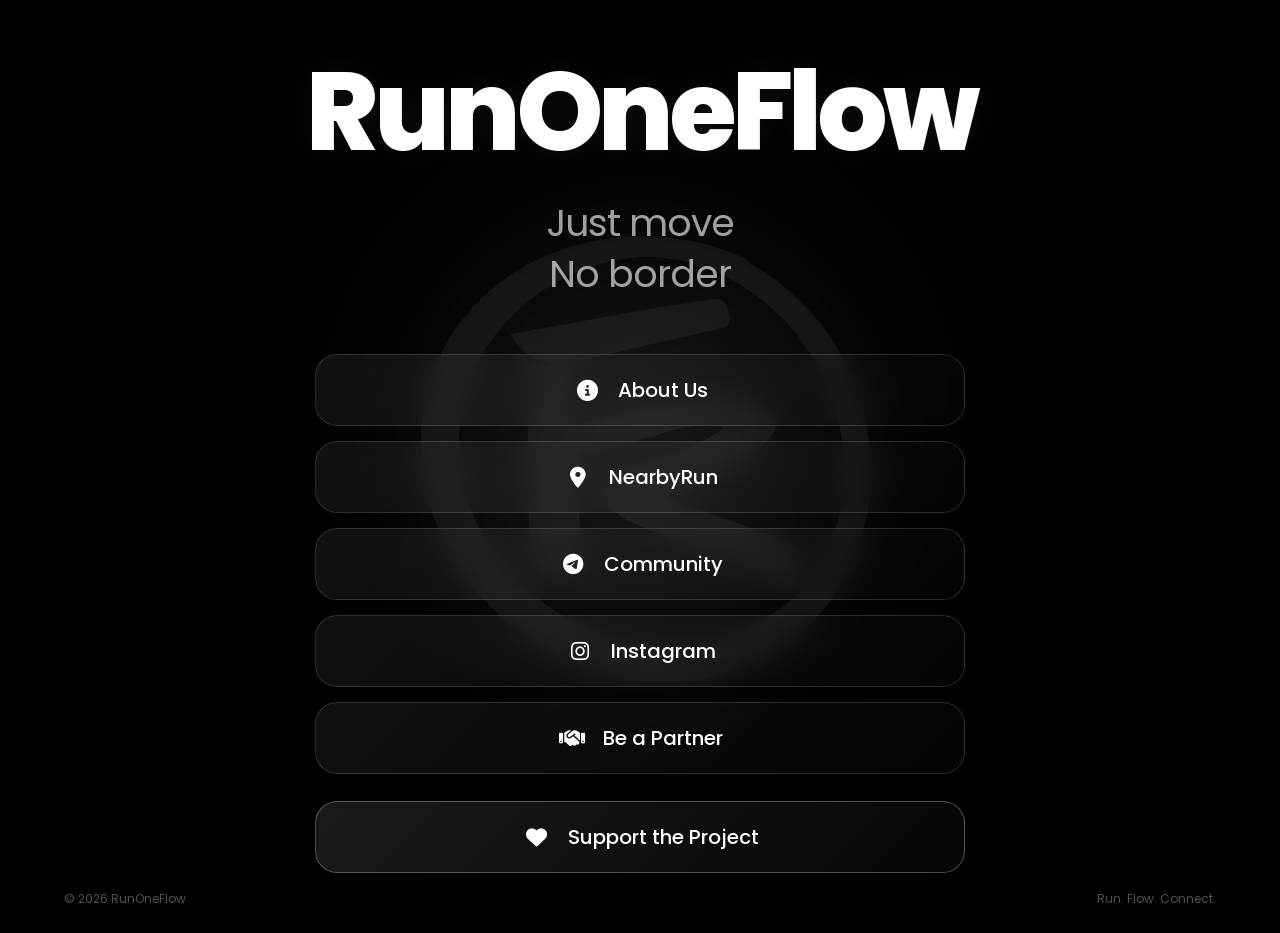
==== commit bca48277: "Update index.html" ====
--- a/index.html
+++ b/index.html
@@ -41,8 +41,8 @@
 
       <!-- Slogan -->
       <p class="tagline">
-        Just move.<br>
-        No border.
+        Just move <br>
+        No border
       </p>
 
 
--- a/style.css
+++ b/style.css
@@ -529,4 +529,678 @@
 
     transition: none !important;
   }
+}
+/* =========================================
+   ABOUT US — PREMIUM PAGE
+   ========================================= */
+
+.about-page {
+  position: relative;
+  min-height: 100vh;
+  overflow: hidden;
+  background:
+    radial-gradient(
+      circle at 50% 35%,
+      rgba(255,255,255,0.045),
+      transparent 45%
+    ),
+    #000;
+}
+
+
+/* =========================================
+   BACKGROUND LOGO
+   ========================================= */
+
+.about-logo {
+  position: fixed;
+
+  width: min(850px, 120vw);
+
+  left: 50%;
+  top: 50%;
+
+  transform: translate(-50%, -50%);
+
+  opacity: 0.055;
+
+  filter: grayscale(1) contrast(1.2);
+
+  pointer-events: none;
+
+  animation: aboutLogoFloat 10s ease-in-out infinite;
+}
+
+
+/* =========================================
+   CONTAINER
+   ========================================= */
+
+.about-container {
+  position: relative;
+
+  z-index: 2;
+
+  width: min(900px, 92%);
+
+  margin: 0 auto;
+
+  padding:
+    35px 0 50px;
+}
+
+
+/* =========================================
+   BACK BUTTON
+   ========================================= */
+
+.back-button {
+  display: inline-flex;
+
+  align-items: center;
+
+  gap: 10px;
+
+  padding: 12px 18px;
+
+  border: 1px solid rgba(255,255,255,0.14);
+
+  border-radius: 50px;
+
+  color: rgba(255,255,255,0.75);
+
+  background:
+    rgba(255,255,255,0.035);
+
+  backdrop-filter: blur(12px);
+
+  -webkit-backdrop-filter: blur(12px);
+
+  text-decoration: none;
+
+  font-size: 14px;
+
+  transition:
+    0.4s ease;
+}
+
+.back-button:hover {
+  color: #fff;
+
+  border-color:
+    rgba(255,255,255,0.4);
+
+  transform:
+    translateX(-4px);
+}
+
+
+/* =========================================
+   HEADER
+   ========================================= */
+
+.about-header {
+  text-align: center;
+
+  padding:
+    85px 20px 70px;
+}
+
+.small-label {
+  font-size: 11px;
+
+  font-weight: 600;
+
+  letter-spacing: 4px;
+
+  color:
+    rgba(255,255,255,0.38);
+
+  margin-bottom: 18px;
+}
+
+
+.about-header h1 {
+  font-size:
+    clamp(55px, 10vw, 100px);
+
+  margin-bottom: 25px;
+
+  letter-spacing: -5px;
+}
+
+
+.about-lead {
+  font-size:
+    clamp(24px, 4vw, 38px);
+
+  line-height: 1.35;
+
+  color:
+    rgba(255,255,255,0.58);
+
+  animation:
+    fadeUp 1s ease 0.2s both;
+}
+
+
+/* =========================================
+   MAIN CARD
+   ========================================= */
+
+.about-card {
+  position: relative;
+
+  padding:
+    50px 45px;
+
+  border:
+    1px solid rgba(255,255,255,0.14);
+
+  border-radius: 32px;
+
+  background:
+    linear-gradient(
+      135deg,
+      rgba(255,255,255,0.075),
+      rgba(255,255,255,0.018)
+    );
+
+  backdrop-filter:
+    blur(20px);
+
+  -webkit-backdrop-filter:
+    blur(20px);
+
+  box-shadow:
+    0 30px 100px rgba(0,0,0,0.35);
+
+  margin-bottom: 20px;
+
+  animation:
+    fadeUp 0.9s ease both;
+}
+
+
+.card-icon {
+  width: 58px;
+
+  height: 58px;
+
+  display: flex;
+
+  align-items: center;
+
+  justify-content: center;
+
+  border:
+    1px solid rgba(255,255,255,0.18);
+
+  border-radius: 18px;
+
+  margin-bottom: 28px;
+
+  font-size: 22px;
+
+  background:
+    rgba(255,255,255,0.05);
+}
+
+
+.about-card h2 {
+  font-size:
+    clamp(30px, 5vw, 46px);
+
+  letter-spacing:
+    -2px;
+
+  margin-bottom: 25px;
+}
+
+
+.about-card p {
+  max-width: 700px;
+
+  margin-bottom: 18px;
+
+  font-size: 17px;
+
+  line-height: 1.8;
+
+  color:
+    rgba(255,255,255,0.55);
+}
+
+
+/* =========================================
+   THREE CARDS
+   ========================================= */
+
+.about-grid {
+  display: grid;
+
+  grid-template-columns:
+    repeat(3, 1fr);
+
+  gap: 20px;
+
+  margin-bottom: 20px;
+}
+
+
+.about-mini-card {
+  padding:
+    35px 28px;
+
+  border:
+    1px solid rgba(255,255,255,0.12);
+
+  border-radius: 28px;
+
+  background:
+    rgba(255,255,255,0.035);
+
+  backdrop-filter:
+    blur(16px);
+
+  -webkit-backdrop-filter:
+    blur(16px);
+
+  transition:
+    transform 0.45s ease,
+    border-color 0.45s ease,
+    background 0.45s ease;
+
+  animation:
+    fadeUp 0.8s ease both;
+}
+
+
+.about-mini-card:nth-child(2) {
+  animation-delay: 0.1s;
+}
+
+
+.about-mini-card:nth-child(3) {
+  animation-delay: 0.2s;
+}
+
+
+.about-mini-card:hover {
+  transform:
+    translateY(-7px);
+
+  border-color:
+    rgba(255,255,255,0.35);
+
+  background:
+    rgba(255,255,255,0.065);
+}
+
+
+.mini-icon {
+  font-size: 22px;
+
+  margin-bottom: 25px;
+
+  color:
+    rgba(255,255,255,0.8);
+}
+
+
+.about-mini-card h3 {
+  font-size: 22px;
+
+  margin-bottom: 12px;
+}
+
+
+.about-mini-card p {
+  font-size: 14px;
+
+  line-height: 1.7;
+
+  color:
+    rgba(255,255,255,0.45);
+}
+
+
+/* =========================================
+   VISION
+   ========================================= */
+
+.vision {
+  text-align: center;
+
+  padding:
+    90px 30px;
+
+  animation:
+    fadeUp 1s ease both;
+}
+
+
+.vision > span {
+  font-size: 11px;
+
+  letter-spacing: 4px;
+
+  color:
+    rgba(255,255,255,0.35);
+}
+
+
+.vision h2 {
+  font-size:
+    clamp(42px, 8vw, 78px);
+
+  line-height: 1;
+
+  letter-spacing:
+    -4px;
+
+  margin:
+    25px 0;
+}
+
+
+.vision p {
+  max-width: 600px;
+
+  margin: auto;
+
+  font-size: 16px;
+
+  line-height: 1.8;
+
+  color:
+    rgba(255,255,255,0.48);
+}
+
+
+/* =========================================
+   PARTNER CARD
+   ========================================= */
+
+.partner-card {
+  display: flex;
+
+  align-items: center;
+
+  justify-content: space-between;
+
+  gap: 40px;
+
+  padding:
+    42px;
+
+  border:
+    1px solid rgba(255,255,255,0.17);
+
+  border-radius: 30px;
+
+  background:
+    linear-gradient(
+      135deg,
+      rgba(255,255,255,0.09),
+      rgba(255,255,255,0.025)
+    );
+
+  backdrop-filter:
+    blur(20px);
+
+  -webkit-backdrop-filter:
+    blur(20px);
+
+  margin-bottom: 50px;
+
+  animation:
+    fadeUp 1s ease both;
+}
+
+
+.partner-card h2 {
+  font-size:
+    clamp(30px, 5vw, 45px);
+
+  letter-spacing:
+    -2px;
+
+  margin:
+    10px 0 12px;
+}
+
+
+.partner-card p {
+  max-width: 500px;
+
+  font-size: 14px;
+
+  line-height: 1.7;
+
+  color:
+    rgba(255,255,255,0.5);
+}
+
+
+/* =========================================
+   PREMIUM BUTTON
+   ========================================= */
+
+.premium-button {
+  flex-shrink: 0;
+
+  display: inline-flex;
+
+  align-items: center;
+
+  gap: 15px;
+
+  padding:
+    17px 25px;
+
+  border:
+    1px solid rgba(255,255,255,0.28);
+
+  border-radius: 50px;
+
+  color: #fff;
+
+  text-decoration: none;
+
+  font-size: 14px;
+
+  font-weight: 500;
+
+  background:
+    rgba(255,255,255,0.07);
+
+  transition:
+    transform 0.4s ease,
+    background 0.4s ease,
+    border-color 0.4s ease,
+    box-shadow 0.4s ease;
+}
+
+
+.premium-button:hover {
+  transform:
+    translateY(-3px);
+
+  background:
+    rgba(255,255,255,0.14);
+
+  border-color:
+    rgba(255,255,255,0.6);
+
+  box-shadow:
+    0 15px 40px rgba(255,255,255,0.07);
+}
+
+
+.premium-button i {
+  transition:
+    transform 0.4s ease;
+}
+
+
+.premium-button:hover i {
+  transform:
+    translateX(5px);
+}
+
+
+/* =========================================
+   FOOTER
+   ========================================= */
+
+.about-footer {
+  display: flex;
+
+  justify-content: space-between;
+
+  padding:
+    20px 0;
+
+  color:
+    rgba(255,255,255,0.25);
+
+  font-size: 11px;
+}
+
+
+/* =========================================
+   ANIMATION
+   ========================================= */
+
+@keyframes aboutLogoFloat {
+
+  0% {
+    transform:
+      translate(-50%, -50%)
+      scale(1);
+  }
+
+  50% {
+    transform:
+      translate(-50%, -50%)
+      scale(1.04);
+  }
+
+  100% {
+    transform:
+      translate(-50%, -50%)
+      scale(1);
+  }
+}
+
+
+/* =========================================
+   MOBILE
+   ========================================= */
+
+@media (max-width: 700px) {
+
+  .about-container {
+    width: 90%;
+
+    padding-bottom: 35px;
+  }
+
+
+  .about-header {
+    padding:
+      65px 10px 50px;
+  }
+
+
+  .about-header h1 {
+    font-size:
+      clamp(52px, 15vw, 78px);
+
+    letter-spacing:
+      -4px;
+  }
+
+
+  .about-lead {
+    font-size: 25px;
+  }
+
+
+  .about-card {
+    padding:
+      35px 25px;
+
+    border-radius: 26px;
+  }
+
+
+  .about-card p {
+    font-size: 15px;
+
+    line-height: 1.7;
+  }
+
+
+  .about-grid {
+    grid-template-columns: 1fr;
+
+    gap: 14px;
+  }
+
+
+  .about-mini-card {
+    padding:
+      28px 25px;
+  }
+
+
+  .vision {
+    padding:
+      70px 15px;
+  }
+
+
+  .vision h2 {
+    letter-spacing:
+      -3px;
+  }
+
+
+  .partner-card {
+    flex-direction: column;
+
+    align-items: flex-start;
+
+    padding:
+      30px 25px;
+
+    border-radius: 26px;
+  }
+
+
+  .premium-button {
+    width: 100%;
+
+    justify-content: center;
+  }
+
+
+  .about-footer {
+    flex-direction: column;
+
+    align-items: center;
+
+    gap: 8px;
+
+    padding-bottom: 10px;
+  }
+
+
+  .about-logo {
+    width: 140vw;
+
+    opacity: 0.045;
+  }
 }
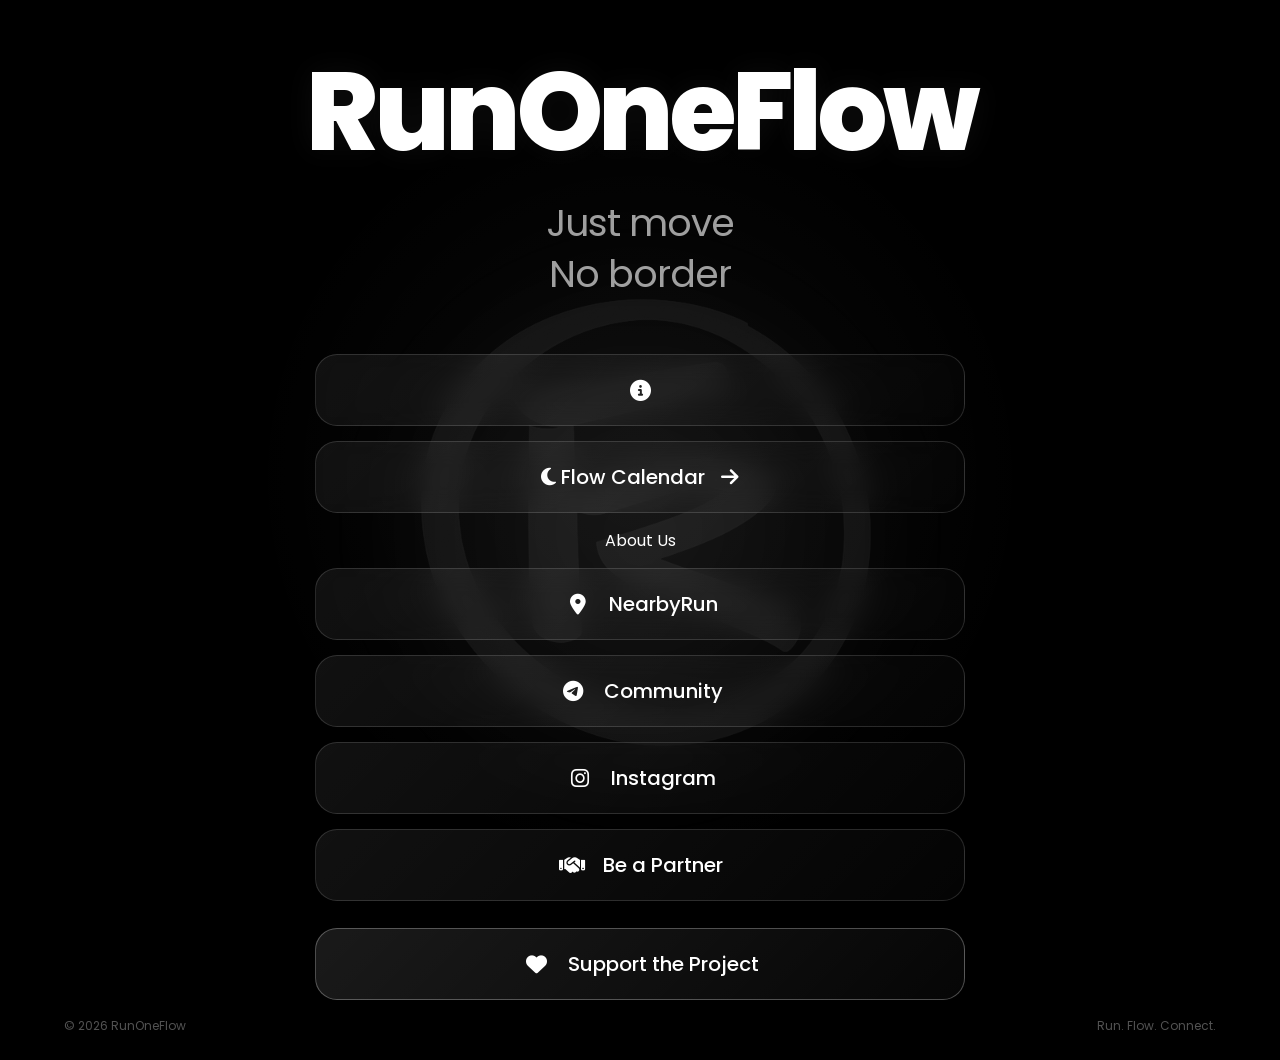
==== commit 74392f81: "Update index.html" ====
--- a/index.html
+++ b/index.html
@@ -55,7 +55,15 @@
       <span class="icon">
       <i class="fa-solid fa-circle-info"></i>
       </span>
-
+        
+<a href="flow-calendar.html" class="link">
+    <span>
+        <i class="fas fa-moon"></i>
+        Flow Calendar
+    </span>
+    <i class="fas fa-arrow-right"></i>
+</a>
+        
       <span>About Us</span>
 
           <i class="fa-solid fa-arrow-up-right-from-square arrow"></i>
@@ -156,4 +164,4 @@
 
 </body>
 
-</html>+</html>
